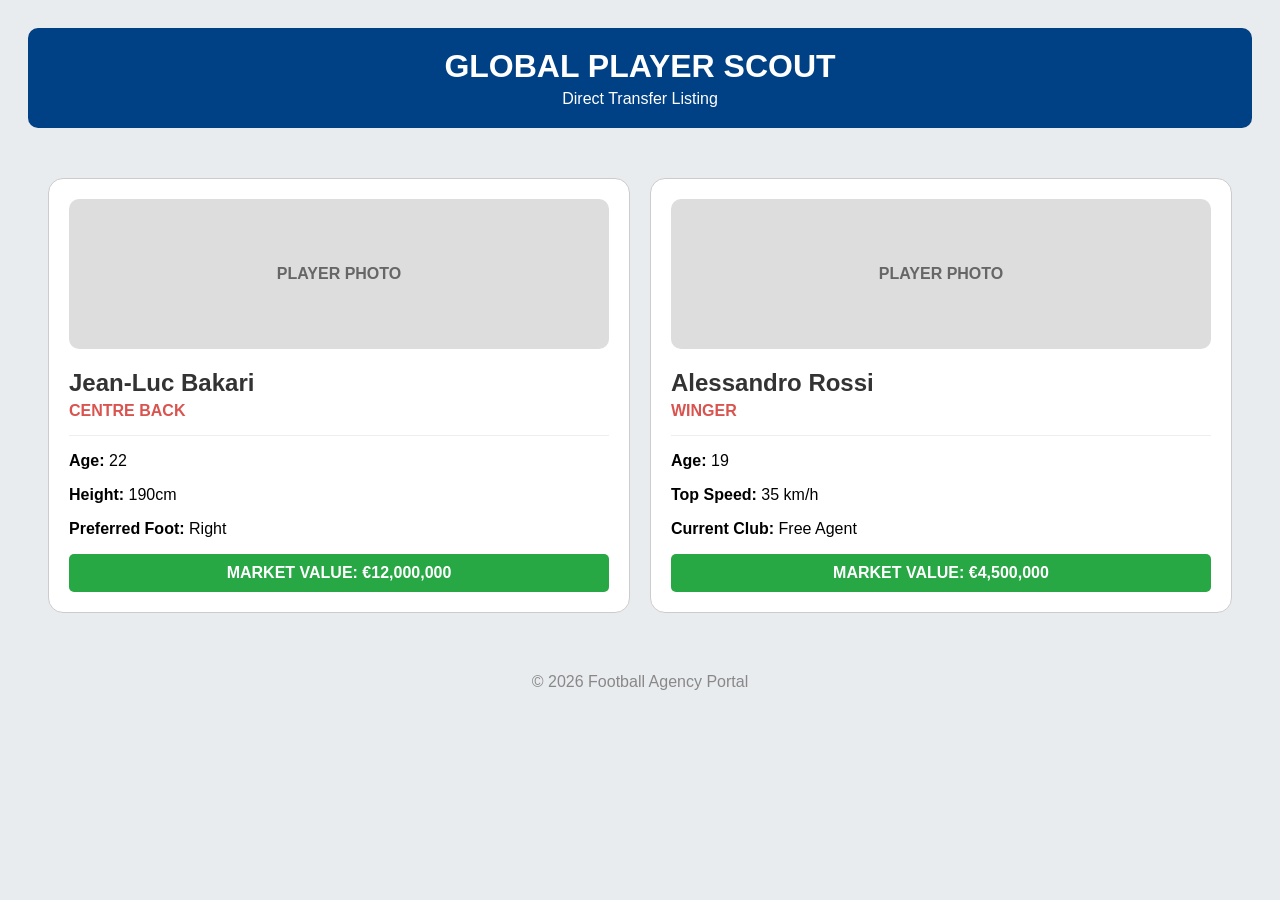
==== index.html @ c9366b30 "second commit" ====
<!DOCTYPE html>
<html>
<head>
    <title>my website</title>
</head>
<body style="font-family: Arial, sans-serif; background-color: #e9ecef; padding: 20px;">

    <div style="background-color: #004085; color: white; padding: 20px; text-align: center; border-radius: 10px;">
        <h1 style="margin: 0;">GLOBAL PLAYER SCOUT</h1>
        <p style="margin: 5px 0 0 0;">Direct Transfer Listing</p>
    </div>

    <table border="0" width="100%" style="margin-top: 30px; border-spacing: 20px;">
        <tr>
            <td width="50%" style="background-color: white; padding: 20px; border-radius: 15px; border: 1px solid #ccc; vertical-align: top;">
                <div style="background-color: #ddd; height: 150px; text-align: center; line-height: 150px; border-radius: 10px; font-weight: bold; color: #666;">
                    PLAYER PHOTO
                </div>
                <h2 style="color: #333; margin-bottom: 5px;">Jean-Luc Bakari</h2>
                <strong style="color: #d9534f;">CENTRE BACK</strong>
                <hr style="border: 0; border-top: 1px solid #eee; margin: 15px 0;">
                <p><strong>Age:</strong> 22</p>
                <p><strong>Height:</strong> 190cm</p>
                <p><strong>Preferred Foot:</strong> Right</p>
                <div style="background-color: #28a745; color: white; padding: 10px; text-align: center; border-radius: 5px; font-weight: bold;">
                    MARKET VALUE: €12,000,000
                </div>
            </td>

            <td width="50%" style="background-color: white; padding: 20px; border-radius: 15px; border: 1px solid #ccc; vertical-align: top;">
                <div style="background-color: #ddd; height: 150px; text-align: center; line-height: 150px; border-radius: 10px; font-weight: bold; color: #666;">
                    PLAYER PHOTO
                </div>
                <h2 style="color: #333; margin-bottom: 5px;">Alessandro Rossi</h2>
                <strong style="color: #d9534f;">WINGER</strong>
                <hr style="border: 0; border-top: 1px solid #eee; margin: 15px 0;">
                <p><strong>Age:</strong> 19</p>
                <p><strong>Top Speed:</strong> 35 km/h</p>
                <p><strong>Current Club:</strong> Free Agent</p>
                <div style="background-color: #28a745; color: white; padding: 10px; text-align: center; border-radius: 5px; font-weight: bold;">
                    MARKET VALUE: €4,500,000
                </div>
            </td>
        </tr>
    </table>

    <footer style="text-align: center; margin-top: 40px; color: #888;">
        <p>&copy; 2026 Football Agency Portal</p>
    </footer>

</body>
</html>
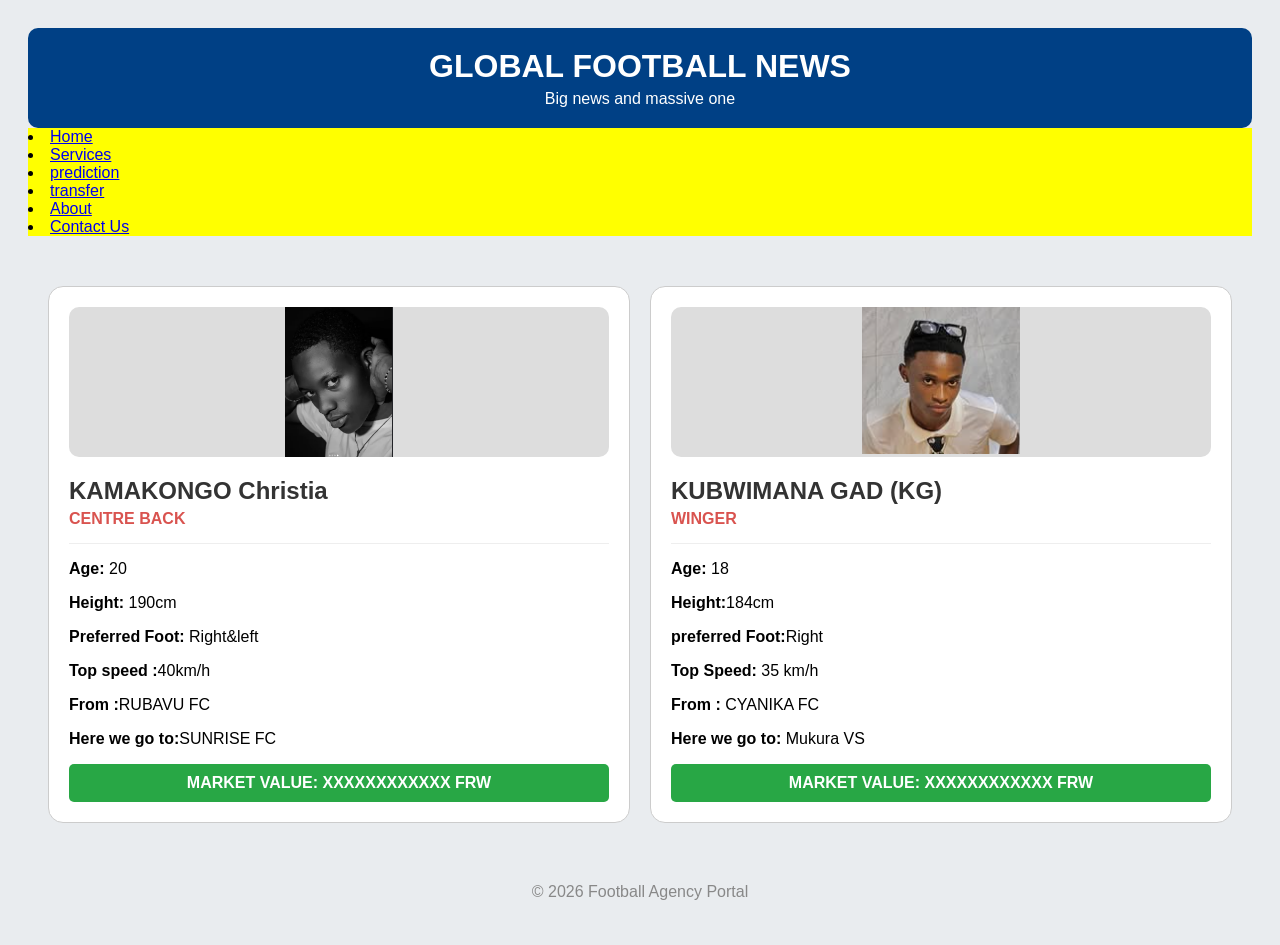
==== commit e2fdee7e: "third commit" ====
--- a/index.html
+++ b/index.html
@@ -1,44 +1,62 @@
 <!DOCTYPE html>
 <html>
 <head>
-    <title>my website</title>
+    <title>Now Now news</title>
 </head>
 <body style="font-family: Arial, sans-serif; background-color: #e9ecef; padding: 20px;">
 
     <div style="background-color: #004085; color: white; padding: 20px; text-align: center; border-radius: 10px;">
-        <h1 style="margin: 0;">GLOBAL PLAYER SCOUT</h1>
-        <p style="margin: 5px 0 0 0;">Direct Transfer Listing</p>
+        <h1 style="margin: 0;">GLOBAL FOOTBALL NEWS</h1>
+        <p style="margin: 5px 0 0 0;">Big news and massive one</p>
     </div>
+     <nav style="background-color: yellow;"color: white; padding: 20px; 
+        <ul>
+            <li><a href="index.html">Home</a></li>
+            <li><a href="services.html">Services</a></li>
+            <li><a href="transfer.html">prediction</a></li>
+            <li><a href="pridiction.html">transfer</a></li>
+            <li><a href="about.html">About</a></li>
+            <li class="active"><a href="contact.html">Contact Us</a></li>
+            </ul>
+    </nav>
 
     <table border="0" width="100%" style="margin-top: 30px; border-spacing: 20px;">
         <tr>
-            <td width="50%" style="background-color: white; padding: 20px; border-radius: 15px; border: 1px solid #ccc; vertical-align: top;">
-                <div style="background-color: #ddd; height: 150px; text-align: center; line-height: 150px; border-radius: 10px; font-weight: bold; color: #666;">
-                    PLAYER PHOTO
+            <td width="30%" style="background-color: white; padding: 20px; border-radius: 15px; border: 1px solid #ccc; vertical-align: top;">
+                <div style="background-color: #ddd; height: 150px; text-align: center; line-height: 100px; border-radius: 10px; font-weight: bold; color: #666;">
+                <img src="kam.PNG" height="150px" line-height="150px"border-radius= "10px">
+                 
+            
                 </div>
-                <h2 style="color: #333; margin-bottom: 5px;">Jean-Luc Bakari</h2>
+                <h2 style="color: #333; margin-bottom: 5px;">KAMAKONGO Christia</h2>
                 <strong style="color: #d9534f;">CENTRE BACK</strong>
                 <hr style="border: 0; border-top: 1px solid #eee; margin: 15px 0;">
-                <p><strong>Age:</strong> 22</p>
+                <p><strong>Age:</strong> 20</p>
                 <p><strong>Height:</strong> 190cm</p>
-                <p><strong>Preferred Foot:</strong> Right</p>
+                <p><strong>Preferred Foot:</strong> Right&left</p>
+                <p><strong>Top speed :</strong>40km/h</p>
+                <p><strong>From :</strong>RUBAVU FC</p>
+                <p><strong>Here we go to:</strong>SUNRISE FC</p>
                 <div style="background-color: #28a745; color: white; padding: 10px; text-align: center; border-radius: 5px; font-weight: bold;">
-                    MARKET VALUE: €12,000,000
+                    MARKET VALUE: XXXXXXXXXXXX FRW
                 </div>
             </td>
 
-            <td width="50%" style="background-color: white; padding: 20px; border-radius: 15px; border: 1px solid #ccc; vertical-align: top;">
+            <td width="30%" style="background-color: white; padding: 20px; border-radius: 15px; border: 1px solid #ccc; vertical-align: top;">
                 <div style="background-color: #ddd; height: 150px; text-align: center; line-height: 150px; border-radius: 10px; font-weight: bold; color: #666;">
-                    PLAYER PHOTO
+                <img src="kez.PNG">
                 </div>
-                <h2 style="color: #333; margin-bottom: 5px;">Alessandro Rossi</h2>
+                <h2 style="color: #333; margin-bottom: 5px;">KUBWIMANA GAD (KG)</h2>
                 <strong style="color: #d9534f;">WINGER</strong>
                 <hr style="border: 0; border-top: 1px solid #eee; margin: 15px 0;">
-                <p><strong>Age:</strong> 19</p>
+                <p><strong>Age:</strong> 18</p>
+                <P><strong>Height:</strong>184cm</P>
+                <p><strong>preferred Foot:</strong>Right</p>
                 <p><strong>Top Speed:</strong> 35 km/h</p>
-                <p><strong>Current Club:</strong> Free Agent</p>
+                <P><strong>From :</strong> CYANIKA FC</P>
+                <p><strong>Here we go to:</strong> Mukura VS</p>
                 <div style="background-color: #28a745; color: white; padding: 10px; text-align: center; border-radius: 5px; font-weight: bold;">
-                    MARKET VALUE: €4,500,000
+                    MARKET VALUE: XXXXXXXXXXXX FRW
                 </div>
             </td>
         </tr>
